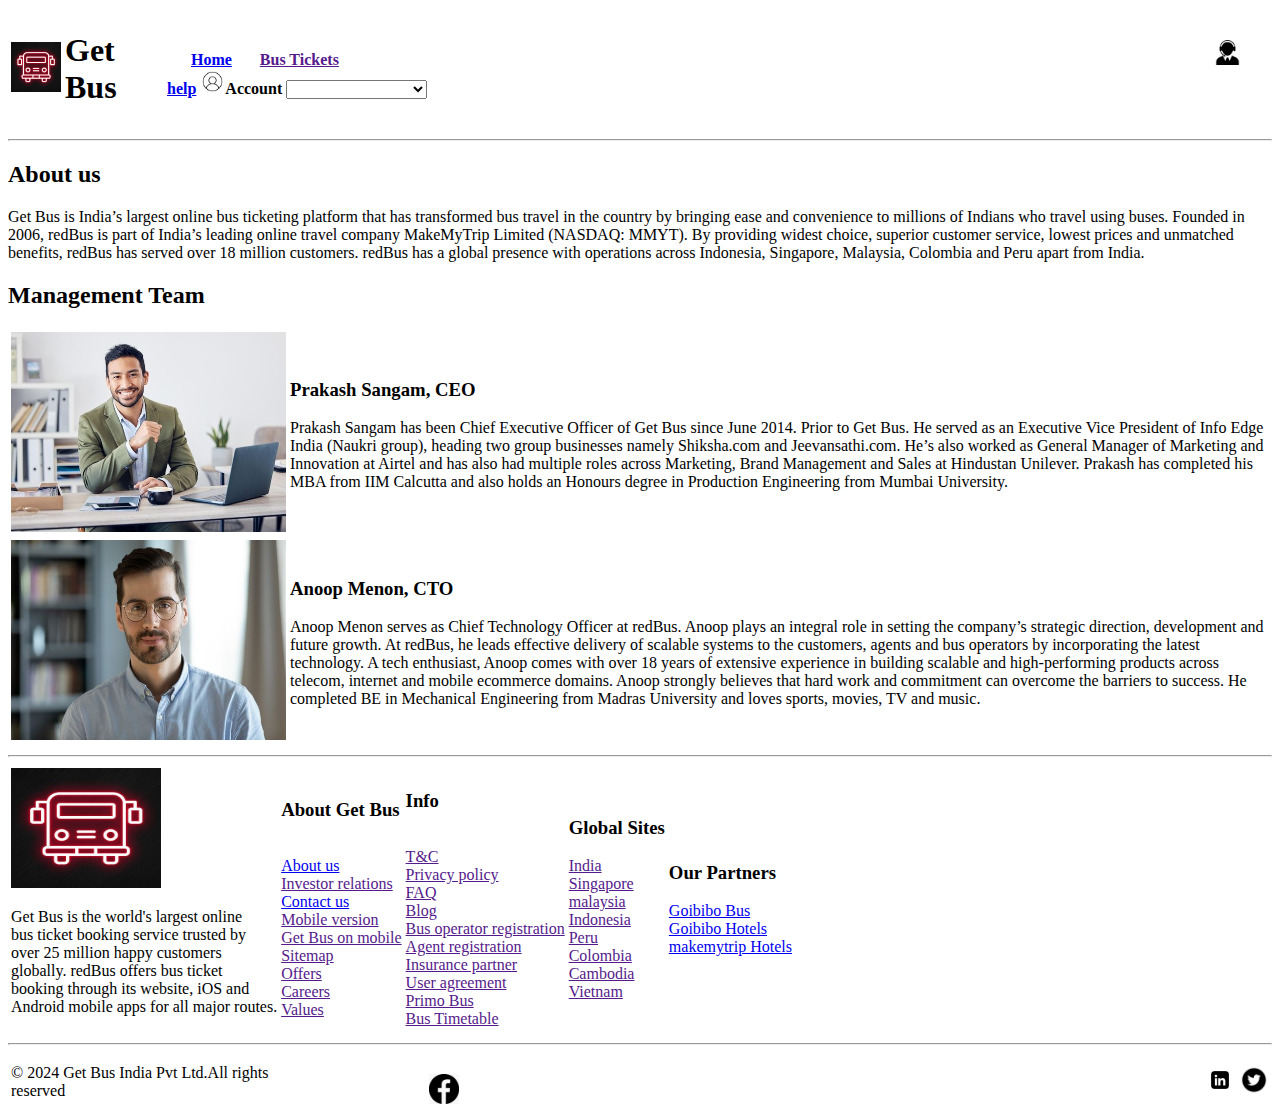
==== About.html @ c43bc42c "commit" ====
<!DOCTYPE html>
<html lang="en">
<head>
    <meta charset="UTF-8">
    <meta name="viewport" content="width=device-width, initial-scale=1.0">
    <title>Get Bus-About us</title>
</head>
<body>
    
    <header>
        <nav>
            <table>
                <tr>
                    <td>
                        <img src="./logo.jpg" alt="logo" height="50" width="50">
                    </td>
                    <td>
                        <h1>Get Bus</h1>
                    </td>
                    <td>
                    &nbsp;&nbsp;&nbsp;&nbsp;&nbsp;&nbsp;<b><a href="http://127.0.0.1:5500/index.html">Home</a>
                    &nbsp;&nbsp;&nbsp;&nbsp;&nbsp;&nbsp;<a href="">Bus Tickets</a>
                    &nbsp;&nbsp;&nbsp;&nbsp;&nbsp;&nbsp;&nbsp;&nbsp;&nbsp;&nbsp;&nbsp;&nbsp;&nbsp;&nbsp;&nbsp;&nbsp;
                    &nbsp;&nbsp;&nbsp;&nbsp;&nbsp;&nbsp;&nbsp;&nbsp;&nbsp;&nbsp;&nbsp;&nbsp;&nbsp;&nbsp;&nbsp;&nbsp;
                    &nbsp;&nbsp;&nbsp;&nbsp;&nbsp;&nbsp;&nbsp;&nbsp;&nbsp;&nbsp;&nbsp;&nbsp;&nbsp;&nbsp;&nbsp;&nbsp;
                    &nbsp;&nbsp;&nbsp;&nbsp;&nbsp;&nbsp;&nbsp;&nbsp;&nbsp;&nbsp;&nbsp;&nbsp;&nbsp;&nbsp;&nbsp;&nbsp;
                    &nbsp;&nbsp;&nbsp;&nbsp;&nbsp;&nbsp;&nbsp;&nbsp;&nbsp;&nbsp;&nbsp;&nbsp;&nbsp;&nbsp;&nbsp;&nbsp;
                    &nbsp;&nbsp;&nbsp;&nbsp;&nbsp;&nbsp;&nbsp;&nbsp;&nbsp;&nbsp;&nbsp;&nbsp;&nbsp;&nbsp;&nbsp;&nbsp;
                    &nbsp;&nbsp;&nbsp;&nbsp;&nbsp;&nbsp;&nbsp;&nbsp;&nbsp;&nbsp;&nbsp;&nbsp;&nbsp;&nbsp;&nbsp;&nbsp;
                    &nbsp;&nbsp;&nbsp;&nbsp;&nbsp;&nbsp;&nbsp;&nbsp;&nbsp;&nbsp;&nbsp;&nbsp;&nbsp;&nbsp;&nbsp;&nbsp;
                    &nbsp;&nbsp;&nbsp;&nbsp;&nbsp;&nbsp;&nbsp;&nbsp;&nbsp;&nbsp;&nbsp;&nbsp;&nbsp;&nbsp;&nbsp;&nbsp;
                    &nbsp;&nbsp;&nbsp;&nbsp;&nbsp;&nbsp;&nbsp;&nbsp;&nbsp;&nbsp;&nbsp;&nbsp;&nbsp;&nbsp;&nbsp;&nbsp;
                    &nbsp;&nbsp;&nbsp;&nbsp;&nbsp;&nbsp;&nbsp;&nbsp;&nbsp;&nbsp;&nbsp;&nbsp;&nbsp;&nbsp;&nbsp;&nbsp;
                    &nbsp;&nbsp;&nbsp;&nbsp;&nbsp;&nbsp;&nbsp;&nbsp;&nbsp;&nbsp;&nbsp;&nbsp;&nbsp;&nbsp;&nbsp;&nbsp;
                    &nbsp;&nbsp;&nbsp;&nbsp;&nbsp;&nbsp;&nbsp;&nbsp;&nbsp;&nbsp;&nbsp;&nbsp;&nbsp;
                            <img src="./help.jpg" alt="help" height="25" width="25">
                            <a href="http://127.0.0.1:5500/Get-Care.html">help</a>
                            <img src="./profile.jpg" alt="profile" height="25" width="25"><label for="profile">Account</label>
                            <select name="option" id="profile">
                                <option value=""></option>
                                <option value="Cancel Ticket">Cancel ticket</option>
                                <option value="Change Travel Date">Change Travel Date</option>
                                <option value="Show My Ticket">Show My Ticket</option>
                                <option value="Email/SMS">E-mail/sms</option>
                                <hr>
                                <option value="Cancel Ticket">Login/Sign up</option>
                            </select>
                    </td>
                </tr>
            </table>
        </nav>
        <hr>
    </header>
    <main>
        <h2>About us</h2>
        <p>
            Get Bus is India’s largest online bus ticketing platform that has transformed bus travel in the country by bringing ease and convenience to millions of Indians who travel using buses. Founded in 2006, redBus is part of India’s leading online travel company MakeMyTrip Limited (NASDAQ: MMYT). By providing widest choice, superior customer service, lowest prices and unmatched benefits, redBus has served over 18 million customers. redBus has a global presence with operations across Indonesia, Singapore, Malaysia, Colombia and Peru apart from India.
        </p>
        <h2>Management Team</h2>
        <table>
            <tr>
                <td>
                    <img src="./prof random prof.jpg" alt="CEO" height="200" width="275">
                </td>
                <td>
                    <p>
                        <h3>Prakash Sangam, CEO</h3>
Prakash Sangam has been Chief Executive Officer of Get Bus since June 2014. Prior to Get Bus. He served as an Executive Vice President of Info Edge India (Naukri group), heading two group businesses namely Shiksha.com and Jeevansathi.com. He’s also worked as General Manager of Marketing and Innovation at Airtel and has also had multiple roles across Marketing, Brand Management and Sales at Hindustan Unilever. Prakash has completed his MBA from IIM Calcutta and also holds an Honours degree in Production Engineering from Mumbai University.
                    </p>
                </td>
            </tr>
            <tr>
                <td>
                   <img src="./prof random prof 2.jpg" alt="CTO" height="200" width="275">
                </td>
                <td>
                   <p>
                    <h3>Anoop Menon, CTO</h3>
Anoop Menon serves as Chief Technology Officer at redBus. Anoop plays an integral role in setting the company’s strategic direction, development and future growth. At redBus, he leads effective delivery of scalable systems to the customers, agents and bus operators by incorporating the latest technology. A tech enthusiast, Anoop comes with over 18 years of extensive experience in building scalable and high-performing products across telecom, internet and mobile ecommerce domains. Anoop strongly believes that hard work and commitment can overcome the barriers to success. He completed BE in Mechanical Engineering from Madras University and loves sports, movies, TV and music.
                   </p>
                </td>
            </tr>
        </table>
    </main>
    <footer>
        <hr>
        <table>
            <tr>
                <td>
                    <img src="./logo.jpg" alt="main logo" height="120" width="150"><br>
                    <p>
                        Get Bus is the world's largest online <br>
                        bus ticket booking service trusted by <br> 
                        over 25 million happy customers <br> 
                        globally. redBus offers bus ticket <br> 
                        booking through its website, iOS and <br> 
                        Android mobile apps for all major routes.
                    </p>
                </td>
                <td>
                        <h3>About Get Bus </h3> <br>
                    <nav>
                       <a href="http://127.0.0.1:5500/About.html">About us</a> <br>
                       <a href=""> Investor relations</a> <br>
                       <a href="http://127.0.0.1:5500/Contact.html">Contact us</a> <br>
                       <a href="">Mobile version</a> <br>
                       <a href="">Get Bus on mobile</a> <br>
                       <a href="">Sitemap</a> <br>
                       <a href="">Offers</a> <br>
                       <a href="">Careers</a> <br>
                       <a href="">Values</a> <br>
                </td>
                <td>
                    <h3>Info</h3> <br>
                    <a href="">T&C</a> <br>
                    <a href="">Privacy policy</a> <br>
                    <a href="">FAQ</a> <br>
                    <a href="">Blog</a> <br>
                    <a href="">Bus operator registration</a> <br>
                    <a href="">Agent registration</a> <br>
                    <a href="">Insurance partner</a> <br>
                    <a href="">User agreement</a> <br>
                    <a href="">Primo Bus</a> <br>
                    <a href="">Bus Timetable</a> 
                </td>
                <td>
                    <h3>Global Sites</h3>
                    <a href="">India</a> <br>
                    <a href="">Singapore</a> <br>
                    <a href="">malaysia</a> <br>
                    <a href="">Indonesia</a> <br>
                    <a href="">Peru</a> <br>
                    <a href="">Colombia</a> <br>
                    <a href="">Cambodia</a> <br>
                    <a href="">Vietnam</a>
                </td>
                <td>
                    <h3>Our Partners</h3>
                    <a href="https://www.goibibo.com/bus/">Goibibo Bus</a> <br>
                    <a href="https://www.goibibo.com/hotels/">Goibibo Hotels</a> <br>
                    <a href="https://www.makemytrip.com/hotels/">makemytrip Hotels</a>
                </td>
            </tr>
        </table>
<hr>
<table>
    <tr>
        <td>
            &copy;&nbsp;2024 Get Bus India Pvt Ltd.All rights reserved
        </td>
        <td>
            &nbsp;&nbsp;&nbsp;&nbsp;&nbsp;&nbsp;&nbsp;&nbsp;&nbsp;&nbsp;&nbsp;&nbsp;&nbsp;&nbsp;&nbsp;&nbsp;
            &nbsp;&nbsp;&nbsp;&nbsp;&nbsp;&nbsp;&nbsp;&nbsp;&nbsp;&nbsp;&nbsp;&nbsp;&nbsp;&nbsp;&nbsp;&nbsp;
            &nbsp;&nbsp;&nbsp;&nbsp;&nbsp;&nbsp;&nbsp;&nbsp;&nbsp;&nbsp;&nbsp;&nbsp;&nbsp;&nbsp;&nbsp;&nbsp;
            &nbsp;&nbsp;&nbsp;&nbsp;&nbsp;&nbsp;&nbsp;&nbsp;&nbsp;&nbsp;&nbsp;&nbsp;&nbsp;&nbsp;&nbsp;&nbsp;
            &nbsp;&nbsp;&nbsp;&nbsp;&nbsp;&nbsp;&nbsp;&nbsp;&nbsp;&nbsp;&nbsp;&nbsp;&nbsp;&nbsp;&nbsp;&nbsp;
            &nbsp;&nbsp;&nbsp;&nbsp;&nbsp;&nbsp;&nbsp;&nbsp;&nbsp;&nbsp;&nbsp;&nbsp;&nbsp;&nbsp;&nbsp;&nbsp;
            &nbsp;&nbsp;&nbsp;&nbsp;&nbsp;&nbsp;&nbsp;&nbsp;&nbsp;&nbsp;&nbsp;&nbsp;&nbsp;&nbsp;&nbsp;&nbsp;
            &nbsp;&nbsp;&nbsp;&nbsp;&nbsp;&nbsp;&nbsp;&nbsp;&nbsp;&nbsp;&nbsp;&nbsp;&nbsp;&nbsp;&nbsp;&nbsp;
            &nbsp;&nbsp;&nbsp;&nbsp;&nbsp;&nbsp;&nbsp;&nbsp;&nbsp;&nbsp;&nbsp;&nbsp;&nbsp;&nbsp;&nbsp;&nbsp;
            &nbsp;&nbsp;&nbsp;&nbsp;&nbsp;&nbsp;&nbsp;&nbsp;&nbsp;&nbsp;&nbsp;&nbsp;&nbsp;&nbsp;&nbsp;&nbsp;
            &nbsp;&nbsp;&nbsp;&nbsp;&nbsp;&nbsp;&nbsp;&nbsp;&nbsp;&nbsp;&nbsp;&nbsp;&nbsp;&nbsp;&nbsp;&nbsp;
            &nbsp;&nbsp;&nbsp;&nbsp;&nbsp;&nbsp;&nbsp;&nbsp;&nbsp;&nbsp;&nbsp;&nbsp;&nbsp;&nbsp;&nbsp;&nbsp;
            &nbsp;&nbsp;&nbsp;&nbsp;&nbsp;&nbsp;&nbsp;&nbsp;&nbsp;&nbsp;&nbsp;&nbsp;&nbsp;&nbsp;&nbsp;&nbsp;
            &nbsp;&nbsp;&nbsp;&nbsp;&nbsp;&nbsp;&nbsp;&nbsp;&nbsp;&nbsp;&nbsp;&nbsp;&nbsp;&nbsp;&nbsp;&nbsp;
            &nbsp;&nbsp;&nbsp;&nbsp;&nbsp;&nbsp;&nbsp;&nbsp;&nbsp;&nbsp;&nbsp;&nbsp;&nbsp;&nbsp;&nbsp;&nbsp;
            <a href="https://in.search.yahoo.com/search?fr=mcafee&type=E210IN826G0&p=facebook"><img src="./fb logo.jpg" alt="facebook" height="30" width="30"></a>
        <td>
            <a href="https://in.search.yahoo.com/search?fr=mcafee&type=E210IN826G0&p=linkedin"><img src="./linked in logo.jpg" alt="linkedin" height="30" width="30"></a>
        </td>
        <td>
            <a href="https://in.search.yahoo.com/search?fr=mcafee&type=E210IN826G0&p=twitter"><img src="./twitter.jpg" alt="twit" height="30" width="30"></a>
        </td>
    </tr>
</table>
</footer>
</body>
</html>
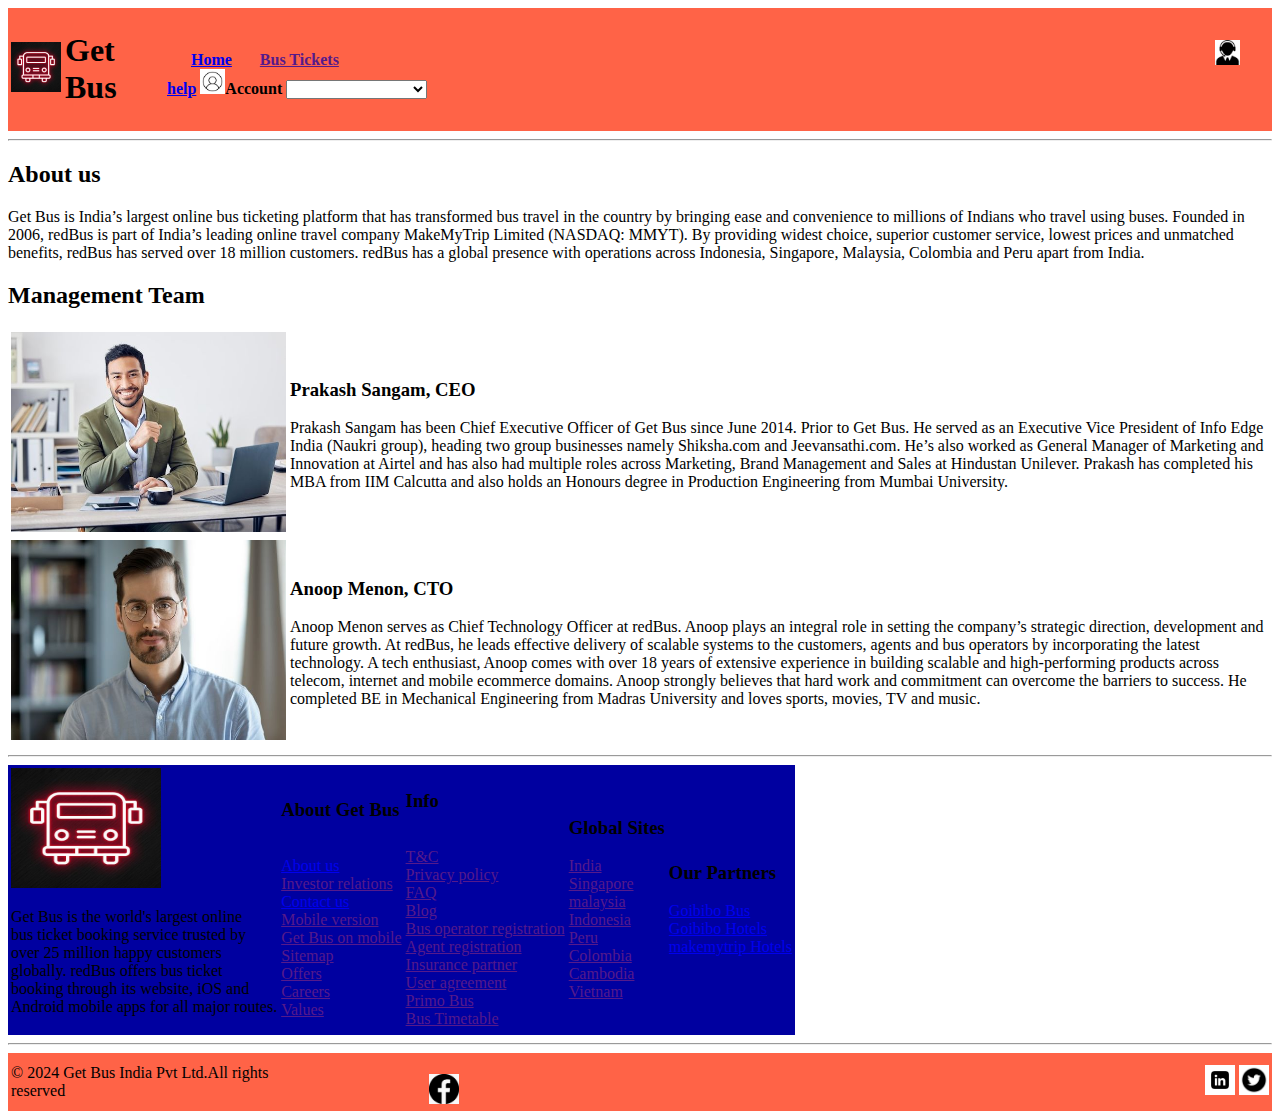
==== commit 7fbfdc16: "commit" ====
--- a/About.html
+++ b/About.html
@@ -9,7 +9,7 @@
     
     <header>
         <nav>
-            <table>
+            <table bgcolor="tomato">
                 <tr>
                     <td>
                         <img src="./logo.jpg" alt="logo" height="50" width="50">
@@ -84,7 +84,7 @@
     </main>
     <footer>
         <hr>
-        <table>
+        <table bgcolor="ligthgray">
             <tr>
                 <td>
                     <img src="./logo.jpg" alt="main logo" height="120" width="150"><br>
@@ -143,7 +143,7 @@
             </tr>
         </table>
 <hr>
-<table>
+<table bgcolor="tomato">
     <tr>
         <td>
             &copy;&nbsp;2024 Get Bus India Pvt Ltd.All rights reserved
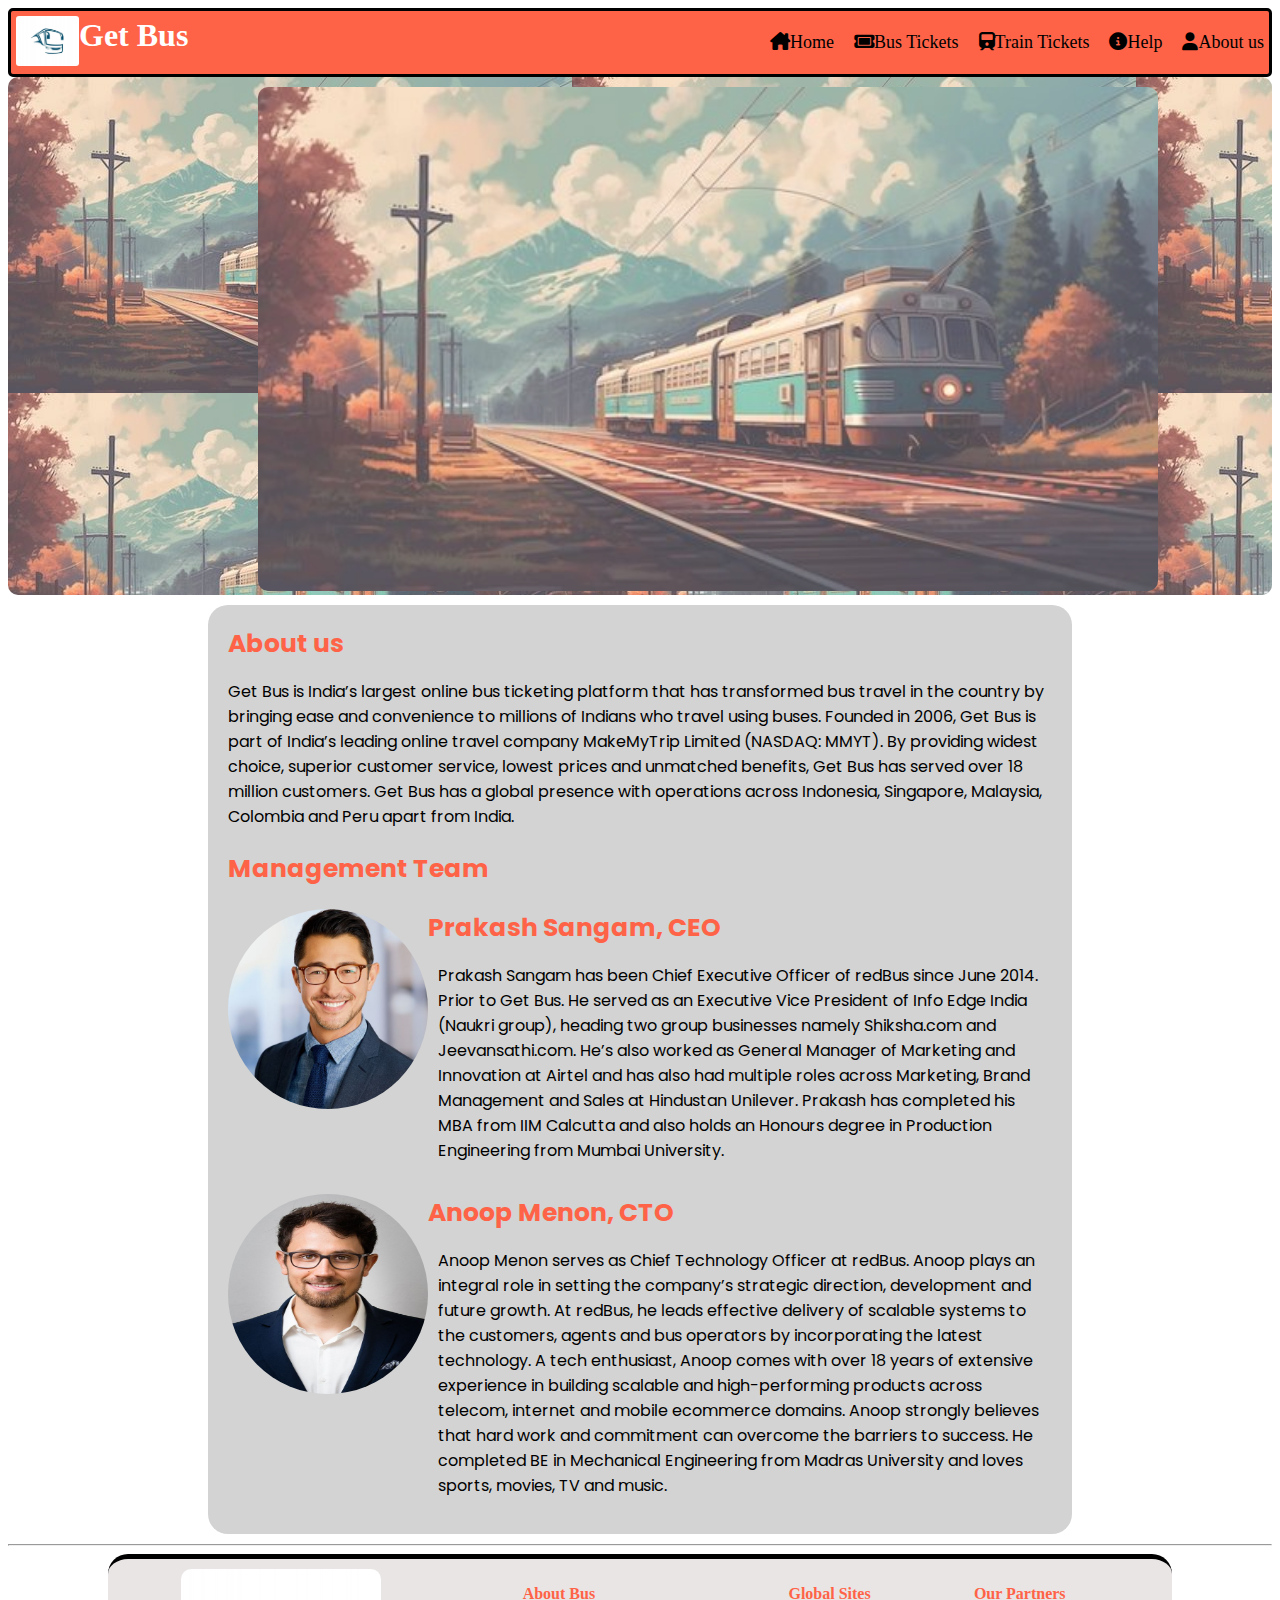
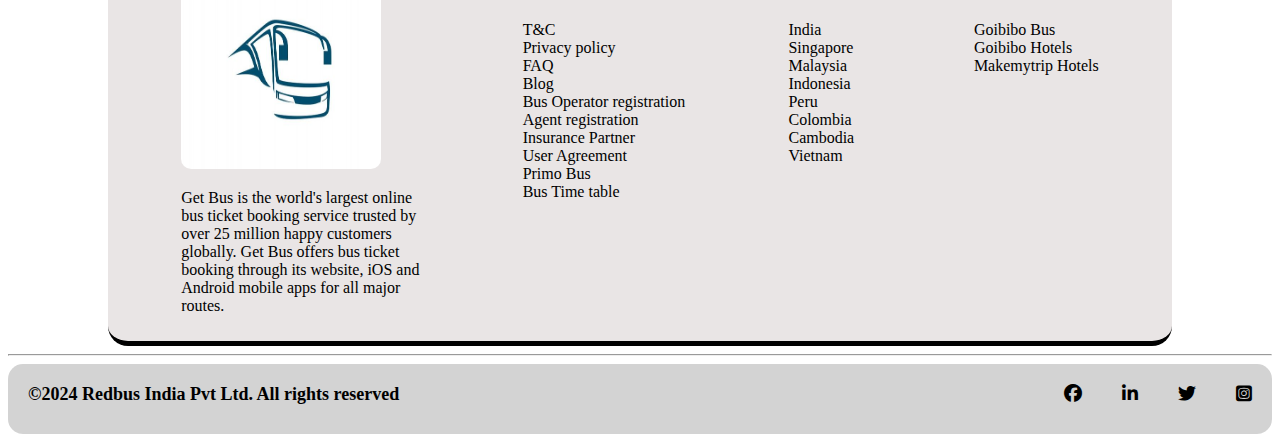
==== commit e792fa98: "assessment" ====
--- a/About.html
+++ b/About.html
@@ -4,175 +4,125 @@
     <meta charset="UTF-8">
     <meta name="viewport" content="width=device-width, initial-scale=1.0">
     <title>Get Bus-About us</title>
+    <link rel="stylesheet" href="./About.css">
+    <link rel="stylesheet" href="https://cdnjs.cloudflare.com/ajax/libs/font-awesome/6.5.2/css/all.min.css">
+    <link rel="preconnect" href="https://fonts.googleapis.com">
+<link rel="preconnect" href="https://fonts.gstatic.com" crossorigin>
+<link href="https://fonts.googleapis.com/css2?family=Poppins:ital,wght@0,100;0,200;0,300;0,400;0,500;0,600;0,700;0,800;0,900;1,100;1,200;1,300;1,400;1,500;1,600;1,700;1,800;1,900&display=swap" rel="stylesheet">
+<link rel="preconnect" href="https://fonts.googleapis.com">
+<link rel="preconnect" href="https://fonts.gstatic.com" crossorigin>
+<link href="https://fonts.googleapis.com/css2?family=Timmana&display=swap" rel="stylesheet">
 </head>
 <body>
-    
     <header>
-        <nav>
-            <table bgcolor="tomato">
-                <tr>
-                    <td>
-                        <img src="./logo.jpg" alt="logo" height="50" width="50">
-                    </td>
-                    <td>
-                        <h1>Get Bus</h1>
-                    </td>
-                    <td>
-                    &nbsp;&nbsp;&nbsp;&nbsp;&nbsp;&nbsp;<b><a href="http://127.0.0.1:5500/index.html">Home</a>
-                    &nbsp;&nbsp;&nbsp;&nbsp;&nbsp;&nbsp;<a href="">Bus Tickets</a>
-                    &nbsp;&nbsp;&nbsp;&nbsp;&nbsp;&nbsp;&nbsp;&nbsp;&nbsp;&nbsp;&nbsp;&nbsp;&nbsp;&nbsp;&nbsp;&nbsp;
-                    &nbsp;&nbsp;&nbsp;&nbsp;&nbsp;&nbsp;&nbsp;&nbsp;&nbsp;&nbsp;&nbsp;&nbsp;&nbsp;&nbsp;&nbsp;&nbsp;
-                    &nbsp;&nbsp;&nbsp;&nbsp;&nbsp;&nbsp;&nbsp;&nbsp;&nbsp;&nbsp;&nbsp;&nbsp;&nbsp;&nbsp;&nbsp;&nbsp;
-                    &nbsp;&nbsp;&nbsp;&nbsp;&nbsp;&nbsp;&nbsp;&nbsp;&nbsp;&nbsp;&nbsp;&nbsp;&nbsp;&nbsp;&nbsp;&nbsp;
-                    &nbsp;&nbsp;&nbsp;&nbsp;&nbsp;&nbsp;&nbsp;&nbsp;&nbsp;&nbsp;&nbsp;&nbsp;&nbsp;&nbsp;&nbsp;&nbsp;
-                    &nbsp;&nbsp;&nbsp;&nbsp;&nbsp;&nbsp;&nbsp;&nbsp;&nbsp;&nbsp;&nbsp;&nbsp;&nbsp;&nbsp;&nbsp;&nbsp;
-                    &nbsp;&nbsp;&nbsp;&nbsp;&nbsp;&nbsp;&nbsp;&nbsp;&nbsp;&nbsp;&nbsp;&nbsp;&nbsp;&nbsp;&nbsp;&nbsp;
-                    &nbsp;&nbsp;&nbsp;&nbsp;&nbsp;&nbsp;&nbsp;&nbsp;&nbsp;&nbsp;&nbsp;&nbsp;&nbsp;&nbsp;&nbsp;&nbsp;
-                    &nbsp;&nbsp;&nbsp;&nbsp;&nbsp;&nbsp;&nbsp;&nbsp;&nbsp;&nbsp;&nbsp;&nbsp;&nbsp;&nbsp;&nbsp;&nbsp;
-                    &nbsp;&nbsp;&nbsp;&nbsp;&nbsp;&nbsp;&nbsp;&nbsp;&nbsp;&nbsp;&nbsp;&nbsp;&nbsp;&nbsp;&nbsp;&nbsp;
-                    &nbsp;&nbsp;&nbsp;&nbsp;&nbsp;&nbsp;&nbsp;&nbsp;&nbsp;&nbsp;&nbsp;&nbsp;&nbsp;&nbsp;&nbsp;&nbsp;
-                    &nbsp;&nbsp;&nbsp;&nbsp;&nbsp;&nbsp;&nbsp;&nbsp;&nbsp;&nbsp;&nbsp;&nbsp;&nbsp;&nbsp;&nbsp;&nbsp;
-                    &nbsp;&nbsp;&nbsp;&nbsp;&nbsp;&nbsp;&nbsp;&nbsp;&nbsp;&nbsp;&nbsp;&nbsp;&nbsp;
-                            <img src="./help.jpg" alt="help" height="25" width="25">
-                            <a href="http://127.0.0.1:5500/Get-Care.html">help</a>
-                            <img src="./profile.jpg" alt="profile" height="25" width="25"><label for="profile">Account</label>
-                            <select name="option" id="profile">
-                                <option value=""></option>
-                                <option value="Cancel Ticket">Cancel ticket</option>
-                                <option value="Change Travel Date">Change Travel Date</option>
-                                <option value="Show My Ticket">Show My Ticket</option>
-                                <option value="Email/SMS">E-mail/sms</option>
-                                <hr>
-                                <option value="Cancel Ticket">Login/Sign up</option>
-                            </select>
-                    </td>
-                </tr>
-            </table>
+        <div class="parent">
+            <div class="head1">
+                <img src="./Get Bus Logo.jpg" alt="logo">
+                <h1>Get Bus</h1>
+            </div>
+            <div class="head2">
+            <nav>
+            <ul>
+                <li type="none"><a id="On-Top" href="./index.html"><i class="fa-solid fa-house-chimney"></i>Home</a></li>
+                <li type="none"><a href="./index.html"><i class="fa-solid fa-ticket"></i>Bus Tickets</a></li>
+                <li type="none"><a href="./Get-Care.html"><i class="fa-solid fa-train"></i>Train Tickets</a></label></li>
+                <li type="none"><a href="./Get-Care.html"><i class="fa-solid fa-circle-info"></i>Help</a></li>
+                <li type="none"><a href="./Get-Care.html"><i class="fa-solid fa-user"></i>About us</a></label></li>
+            </ul>
         </nav>
-        <hr>
+    </div>
+    </div>
     </header>
     <main>
-        <h2>About us</h2>
-        <p>
-            Get Bus is India’s largest online bus ticketing platform that has transformed bus travel in the country by bringing ease and convenience to millions of Indians who travel using buses. Founded in 2006, redBus is part of India’s leading online travel company MakeMyTrip Limited (NASDAQ: MMYT). By providing widest choice, superior customer service, lowest prices and unmatched benefits, redBus has served over 18 million customers. redBus has a global presence with operations across Indonesia, Singapore, Malaysia, Colombia and Peru apart from India.
-        </p>
-        <h2>Management Team</h2>
-        <table>
-            <tr>
-                <td>
-                    <img src="./prof random prof.jpg" alt="CEO" height="200" width="275">
-                </td>
-                <td>
-                    <p>
-                        <h3>Prakash Sangam, CEO</h3>
-Prakash Sangam has been Chief Executive Officer of Get Bus since June 2014. Prior to Get Bus. He served as an Executive Vice President of Info Edge India (Naukri group), heading two group businesses namely Shiksha.com and Jeevansathi.com. He’s also worked as General Manager of Marketing and Innovation at Airtel and has also had multiple roles across Marketing, Brand Management and Sales at Hindustan Unilever. Prakash has completed his MBA from IIM Calcutta and also holds an Honours degree in Production Engineering from Mumbai University.
-                    </p>
-                </td>
-            </tr>
-            <tr>
-                <td>
-                   <img src="./prof random prof 2.jpg" alt="CTO" height="200" width="275">
-                </td>
-                <td>
-                   <p>
-                    <h3>Anoop Menon, CTO</h3>
-Anoop Menon serves as Chief Technology Officer at redBus. Anoop plays an integral role in setting the company’s strategic direction, development and future growth. At redBus, he leads effective delivery of scalable systems to the customers, agents and bus operators by incorporating the latest technology. A tech enthusiast, Anoop comes with over 18 years of extensive experience in building scalable and high-performing products across telecom, internet and mobile ecommerce domains. Anoop strongly believes that hard work and commitment can overcome the barriers to success. He completed BE in Mechanical Engineering from Madras University and loves sports, movies, TV and music.
-                   </p>
-                </td>
-            </tr>
-        </table>
+        <div class="divimg"><img src="./About img.jpg" alt="About us"></div>
+        <section>
+            <div class="mai">
+            <div class="ma">
+            <div class="ma0"><span>About us</span></div>
+            <div>
+                <p>Get Bus is India’s largest online bus ticketing platform that has transformed bus travel in the country by bringing ease and convenience to millions of Indians who travel using buses. Founded in 2006, Get Bus is part of India’s leading online travel company MakeMyTrip Limited (NASDAQ: MMYT). By providing widest choice, superior customer service, lowest prices and unmatched benefits, Get Bus has served over 18 million customers. Get Bus has a global presence with operations across Indonesia, Singapore, Malaysia, Colombia and Peru apart from India.</p>
+            </div>
+        </div>
+                <div class="mah2"><h2>Management Team</h2></div>
+                <div class="ma1">
+                    <div><img src="./about ceo img.jpg" alt="CEO"></div>
+                    <div>
+                        <span>Prakash Sangam, CEO</span> <br>
+                        <p>Prakash Sangam has been Chief Executive Officer of redBus since June 2014. Prior to Get Bus. He served as an Executive Vice President of Info Edge India (Naukri group), heading two group businesses namely Shiksha.com and Jeevansathi.com. He’s also worked as General Manager of Marketing and Innovation at Airtel and has also had multiple roles across Marketing, Brand Management and Sales at Hindustan Unilever. Prakash has completed his MBA from IIM Calcutta and also holds an Honours degree in Production Engineering from Mumbai University.</p>
+                    </div>
+                </div>
+                <div class="ma2">
+                    <div><img src="./about cto img.jpg" alt="CTO"></div>
+                    <div>
+                        <span>Anoop Menon, CTO</span> <br>
+                        <p>Anoop Menon serves as Chief Technology Officer at redBus. Anoop plays an integral role in setting the company’s strategic direction, development and future growth. At redBus, he leads effective delivery of scalable systems to the customers, agents and bus operators by incorporating the latest technology. A tech enthusiast, Anoop comes with over 18 years of extensive experience in building scalable and high-performing products across telecom, internet and mobile ecommerce domains. Anoop strongly believes that hard work and commitment can overcome the barriers to success. He completed BE in Mechanical Engineering from Madras University and loves sports, movies, TV and music.</p>
+                    </div>
+                </div>
+        </div>
+        </section>
     </main>
     <footer>
         <hr>
-        <table bgcolor="ligthgray">
-            <tr>
-                <td>
-                    <img src="./logo.jpg" alt="main logo" height="120" width="150"><br>
+        <section>
+            <div class="foot">
+                <div class="foot1">
+                    <img src="./Get Bus Logo.jpg" alt="Get-BUs"> <br>
                     <p>
-                        Get Bus is the world's largest online <br>
-                        bus ticket booking service trusted by <br> 
-                        over 25 million happy customers <br> 
-                        globally. redBus offers bus ticket <br> 
-                        booking through its website, iOS and <br> 
-                        Android mobile apps for all major routes.
+                        Get Bus is the world's largest online <br> bus ticket booking service trusted by <br> over 25 million happy customers <br> globally. Get Bus offers bus ticket <br> booking through its website, iOS and <br> Android mobile apps for all major <br> routes.
                     </p>
-                </td>
-                <td>
-                        <h3>About Get Bus </h3> <br>
-                    <nav>
-                       <a href="http://127.0.0.1:5500/About.html">About us</a> <br>
-                       <a href=""> Investor relations</a> <br>
-                       <a href="http://127.0.0.1:5500/Contact.html">Contact us</a> <br>
-                       <a href="">Mobile version</a> <br>
-                       <a href="">Get Bus on mobile</a> <br>
-                       <a href="">Sitemap</a> <br>
-                       <a href="">Offers</a> <br>
-                       <a href="">Careers</a> <br>
-                       <a href="">Values</a> <br>
-                </td>
-                <td>
-                    <h3>Info</h3> <br>
-                    <a href="">T&C</a> <br>
-                    <a href="">Privacy policy</a> <br>
-                    <a href="">FAQ</a> <br>
-                    <a href="">Blog</a> <br>
-                    <a href="">Bus operator registration</a> <br>
-                    <a href="">Agent registration</a> <br>
-                    <a href="">Insurance partner</a> <br>
-                    <a href="">User agreement</a> <br>
-                    <a href="">Primo Bus</a> <br>
-                    <a href="">Bus Timetable</a> 
-                </td>
-                <td>
-                    <h3>Global Sites</h3>
-                    <a href="">India</a> <br>
-                    <a href="">Singapore</a> <br>
-                    <a href="">malaysia</a> <br>
-                    <a href="">Indonesia</a> <br>
-                    <a href="">Peru</a> <br>
-                    <a href="">Colombia</a> <br>
-                    <a href="">Cambodia</a> <br>
-                    <a href="">Vietnam</a>
-                </td>
-                <td>
-                    <h3>Our Partners</h3>
-                    <a href="https://www.goibibo.com/bus/">Goibibo Bus</a> <br>
-                    <a href="https://www.goibibo.com/hotels/">Goibibo Hotels</a> <br>
-                    <a href="https://www.makemytrip.com/hotels/">makemytrip Hotels</a>
-                </td>
-            </tr>
-        </table>
-<hr>
-<table bgcolor="tomato">
-    <tr>
-        <td>
-            &copy;&nbsp;2024 Get Bus India Pvt Ltd.All rights reserved
-        </td>
-        <td>
-            &nbsp;&nbsp;&nbsp;&nbsp;&nbsp;&nbsp;&nbsp;&nbsp;&nbsp;&nbsp;&nbsp;&nbsp;&nbsp;&nbsp;&nbsp;&nbsp;
-            &nbsp;&nbsp;&nbsp;&nbsp;&nbsp;&nbsp;&nbsp;&nbsp;&nbsp;&nbsp;&nbsp;&nbsp;&nbsp;&nbsp;&nbsp;&nbsp;
-            &nbsp;&nbsp;&nbsp;&nbsp;&nbsp;&nbsp;&nbsp;&nbsp;&nbsp;&nbsp;&nbsp;&nbsp;&nbsp;&nbsp;&nbsp;&nbsp;
-            &nbsp;&nbsp;&nbsp;&nbsp;&nbsp;&nbsp;&nbsp;&nbsp;&nbsp;&nbsp;&nbsp;&nbsp;&nbsp;&nbsp;&nbsp;&nbsp;
-            &nbsp;&nbsp;&nbsp;&nbsp;&nbsp;&nbsp;&nbsp;&nbsp;&nbsp;&nbsp;&nbsp;&nbsp;&nbsp;&nbsp;&nbsp;&nbsp;
-            &nbsp;&nbsp;&nbsp;&nbsp;&nbsp;&nbsp;&nbsp;&nbsp;&nbsp;&nbsp;&nbsp;&nbsp;&nbsp;&nbsp;&nbsp;&nbsp;
-            &nbsp;&nbsp;&nbsp;&nbsp;&nbsp;&nbsp;&nbsp;&nbsp;&nbsp;&nbsp;&nbsp;&nbsp;&nbsp;&nbsp;&nbsp;&nbsp;
-            &nbsp;&nbsp;&nbsp;&nbsp;&nbsp;&nbsp;&nbsp;&nbsp;&nbsp;&nbsp;&nbsp;&nbsp;&nbsp;&nbsp;&nbsp;&nbsp;
-            &nbsp;&nbsp;&nbsp;&nbsp;&nbsp;&nbsp;&nbsp;&nbsp;&nbsp;&nbsp;&nbsp;&nbsp;&nbsp;&nbsp;&nbsp;&nbsp;
-            &nbsp;&nbsp;&nbsp;&nbsp;&nbsp;&nbsp;&nbsp;&nbsp;&nbsp;&nbsp;&nbsp;&nbsp;&nbsp;&nbsp;&nbsp;&nbsp;
-            &nbsp;&nbsp;&nbsp;&nbsp;&nbsp;&nbsp;&nbsp;&nbsp;&nbsp;&nbsp;&nbsp;&nbsp;&nbsp;&nbsp;&nbsp;&nbsp;
-            &nbsp;&nbsp;&nbsp;&nbsp;&nbsp;&nbsp;&nbsp;&nbsp;&nbsp;&nbsp;&nbsp;&nbsp;&nbsp;&nbsp;&nbsp;&nbsp;
-            &nbsp;&nbsp;&nbsp;&nbsp;&nbsp;&nbsp;&nbsp;&nbsp;&nbsp;&nbsp;&nbsp;&nbsp;&nbsp;&nbsp;&nbsp;&nbsp;
-            &nbsp;&nbsp;&nbsp;&nbsp;&nbsp;&nbsp;&nbsp;&nbsp;&nbsp;&nbsp;&nbsp;&nbsp;&nbsp;&nbsp;&nbsp;&nbsp;
-            &nbsp;&nbsp;&nbsp;&nbsp;&nbsp;&nbsp;&nbsp;&nbsp;&nbsp;&nbsp;&nbsp;&nbsp;&nbsp;&nbsp;&nbsp;&nbsp;
-            <a href="https://in.search.yahoo.com/search?fr=mcafee&type=E210IN826G0&p=facebook"><img src="./fb logo.jpg" alt="facebook" height="30" width="30"></a>
-        <td>
-            <a href="https://in.search.yahoo.com/search?fr=mcafee&type=E210IN826G0&p=linkedin"><img src="./linked in logo.jpg" alt="linkedin" height="30" width="30"></a>
-        </td>
-        <td>
-            <a href="https://in.search.yahoo.com/search?fr=mcafee&type=E210IN826G0&p=twitter"><img src="./twitter.jpg" alt="twit" height="30" width="30"></a>
-        </td>
-    </tr>
-</table>
-</footer>
+                </div>
+                <div class="foot2">
+                <ul type="none">
+                    <li><span class="abspan">About Bus</span></li> <br>
+                    <li><a href="">T&C</a></li>
+                    <li><a href="">Privacy policy</a></li>
+                    <li><a href="">FAQ</a></li>
+                    <li><a href="">Blog</a></li>
+                    <li><a href="">Bus Operator registration</a></li>
+                    <li><a href="">Agent registration</a></li>
+                    <li><a href="">Insurance Partner</a></li>
+                    <li><a href="">User Agreement</a></li>
+                    <li><a href="">Primo Bus</a></li>
+                    <li><a href="">Bus Time table</a></li>
+                </div>
+                </ul>
+                <div class="foot3">
+                <ul type="none">
+                    <li><span class="gsspan">Global Sites</span></li> <br>
+                    <li><a href="">India</a></li>
+                    <li><a href="">Singapore</a></li>
+                    <li><a href="">Malaysia</a></li>
+                    <li><a href="">Indonesia</a></li>
+                    <li><a href="">Peru</a></li>
+                    <li><a href="">Colombia</a></li>
+                    <li><a href="">Cambodia</a></li>
+                    <li><a href="">Vietnam</a></li> 
+                </ul>
+                </div>
+                <div class="foot4">
+                <ul type="none">
+                    <li><span class="opspan">Our Partners</span></li> <br>
+                    <li><a href="">Goibibo Bus</a></li>
+                    <li><a href="">Goibibo Hotels</a></li>
+                    <li><a href="">Makemytrip Hotels</a></li>
+                </ul>
+                </div>
+            </div>
+        </section>
+        <hr>
+        <section>
+            <div class="final">
+            <div class="final1">
+                &copy;2024 Redbus India Pvt Ltd. All rights reserved
+            </div>
+            <div class="final2">
+            <div><a href="https://in.search.yahoo.com/search?fr=mcafee&type=E210IN826G0&p=facebook"><i class="fa-brands fa-facebook"></i></a></div>
+            <div><a href="https://in.search.yahoo.com/search?fr=mcafee&type=E210IN826G0&p=linkedin"><i class="fa-brands fa-linkedin-in"></i></a></div>
+            <div><a href="https://in.search.yahoo.com/search?fr=mcafee&type=E210IN826G0&p=twitter"><i class="fa-brands fa-twitter"></i></a></div>
+            <div><a href="https://in.search.yahoo.com/search?fr=mcafee&type=E210IN826G0&p=instagram"><i class="fa-brands fa-square-instagram"></i></a></div>
+            </div>
+            </div>
+        </section>
+    </footer>
 </body>
 </html>--- a/About.css
+++ b/About.css
@@ -0,0 +1,192 @@
+/* header */
+.parent{
+    display: flex;
+    justify-content: space-between;
+    gap: 5px;
+    position: relative;
+    background-color: tomato;
+    border: 3px solid black;
+    border-radius: 5px;
+    padding: 5px;
+    .head1{
+        display: flex;
+        gap: 5px;
+        img{
+            height: 50px;
+            border-radius: 3px;
+        }
+        h1{
+            position: absolute;
+            top: -15px;
+            left: 68px;
+            color: white;
+            font-weight: bolder;
+        }
+    }
+}
+.head2 ul{
+    display: flex;
+    gap: 20px;
+    a{
+        text-decoration: none;
+        color: black;
+        font-size: 18px;
+    }
+}
+.head2 ul a:hover{
+    background-color: white;
+    color: tomato;
+    border-radius: 10px;
+}
+
+/* main */
+.divimg{
+    background-image: url(./About\ img.jpg);
+    opacity: 0.7;
+    border-radius: 10px;
+}
+.divimg img{
+    position: relative;
+    left: 250px;
+    border-radius: 10px;
+    width: 900px;
+    margin-top: 10px;
+    opacity: 1;
+}
+.mai{
+    margin: 10px 200px 10px 200px;
+    font-family: "Poppins", sans-serif;
+    background-color: rgb(211, 211, 211);
+    border-radius: 20px;
+    padding: 20px;
+    animation: About-us 2s ease-in-out;
+}
+@keyframes About-us{
+    0%{
+        transform: translateX(+100%);
+    }
+    100%{
+        transform: translateX(0);
+    }
+}
+.ma0 span{
+    color: tomato;
+    font-size: 25px;
+    font-weight: bolder;
+}
+.mah2 h2{
+    color: tomato;
+    font-size: 25px;
+}
+.ma1{
+    display: flex;
+    justify-content: space-around;
+}
+.ma1 img{
+    height: 200px;
+    width: 200px;
+    border-radius: 100px;
+}
+.ma1 img:hover{
+    rotate:Y 360deg;
+    transition: 2s;
+    scale: 1.2;
+}
+.ma1 span{
+    color: tomato;
+    font-size: 25px;
+    font-weight: bolder;
+}
+.ma1 p{
+    margin-left: 10px;
+}
+.ma2 p{
+    margin-left: 10px;
+}
+.ma2{
+    display: flex;
+    justify-content: space-between;
+    margin-top: 15px;
+}
+.ma2 span{
+    color: tomato;
+    font-size: 25px;
+    font-weight: bolder;
+}
+.ma2 img{
+    height: 200px;
+    width: 200px;
+    border-radius: 100px;
+}
+.ma2 img:hover{
+    rotate:Y 360deg;
+    transition: 2s;
+    scale: 1.2;
+}
+
+/* footer */
+.foot{
+    display: flex;
+    justify-content: space-evenly;
+    background-color: rgb(233, 229, 229);
+    border-radius: 20px;
+    border-bottom: 5px solid black;
+    border-top: 5px solid black;
+    margin: 5px 100px 5px 100px ;
+    padding: 10px;
+}
+.foot1 img{
+    height: 200px;
+    width: 200px;
+    border-radius: 10px;
+}
+.foot1 img:hover{
+    rotate:Y 360deg;
+    transition: 2s;
+}
+.foot2 ul a{
+    text-decoration: none;
+    color: black;
+}
+.abspan{
+    color: tomato;
+    font-weight: bolder;
+}
+.foot3 ul a{
+    text-decoration: none;
+    color: black;
+}
+.gsspan{
+    color: tomato;
+    font-weight: bolder;
+}
+.foot4 ul a{
+    text-decoration: none;
+    color: black;
+}
+.opspan{
+    color: tomato;
+    font-weight: bolder;
+}
+.final{
+    display: flex;
+    justify-content: space-between;
+    height: 30px;
+    background-color: lightgray;
+    padding: 20px;
+    border-radius: 15px;
+}
+.final1{
+    font-size: 18px;
+    font-weight: bolder;
+}
+.final2{
+    display: flex;
+    justify-content: space-evenly;
+    gap: 40px;
+}
+.final a{
+    color: black;
+    font-weight: bolder;
+    font-size: 18px;
+}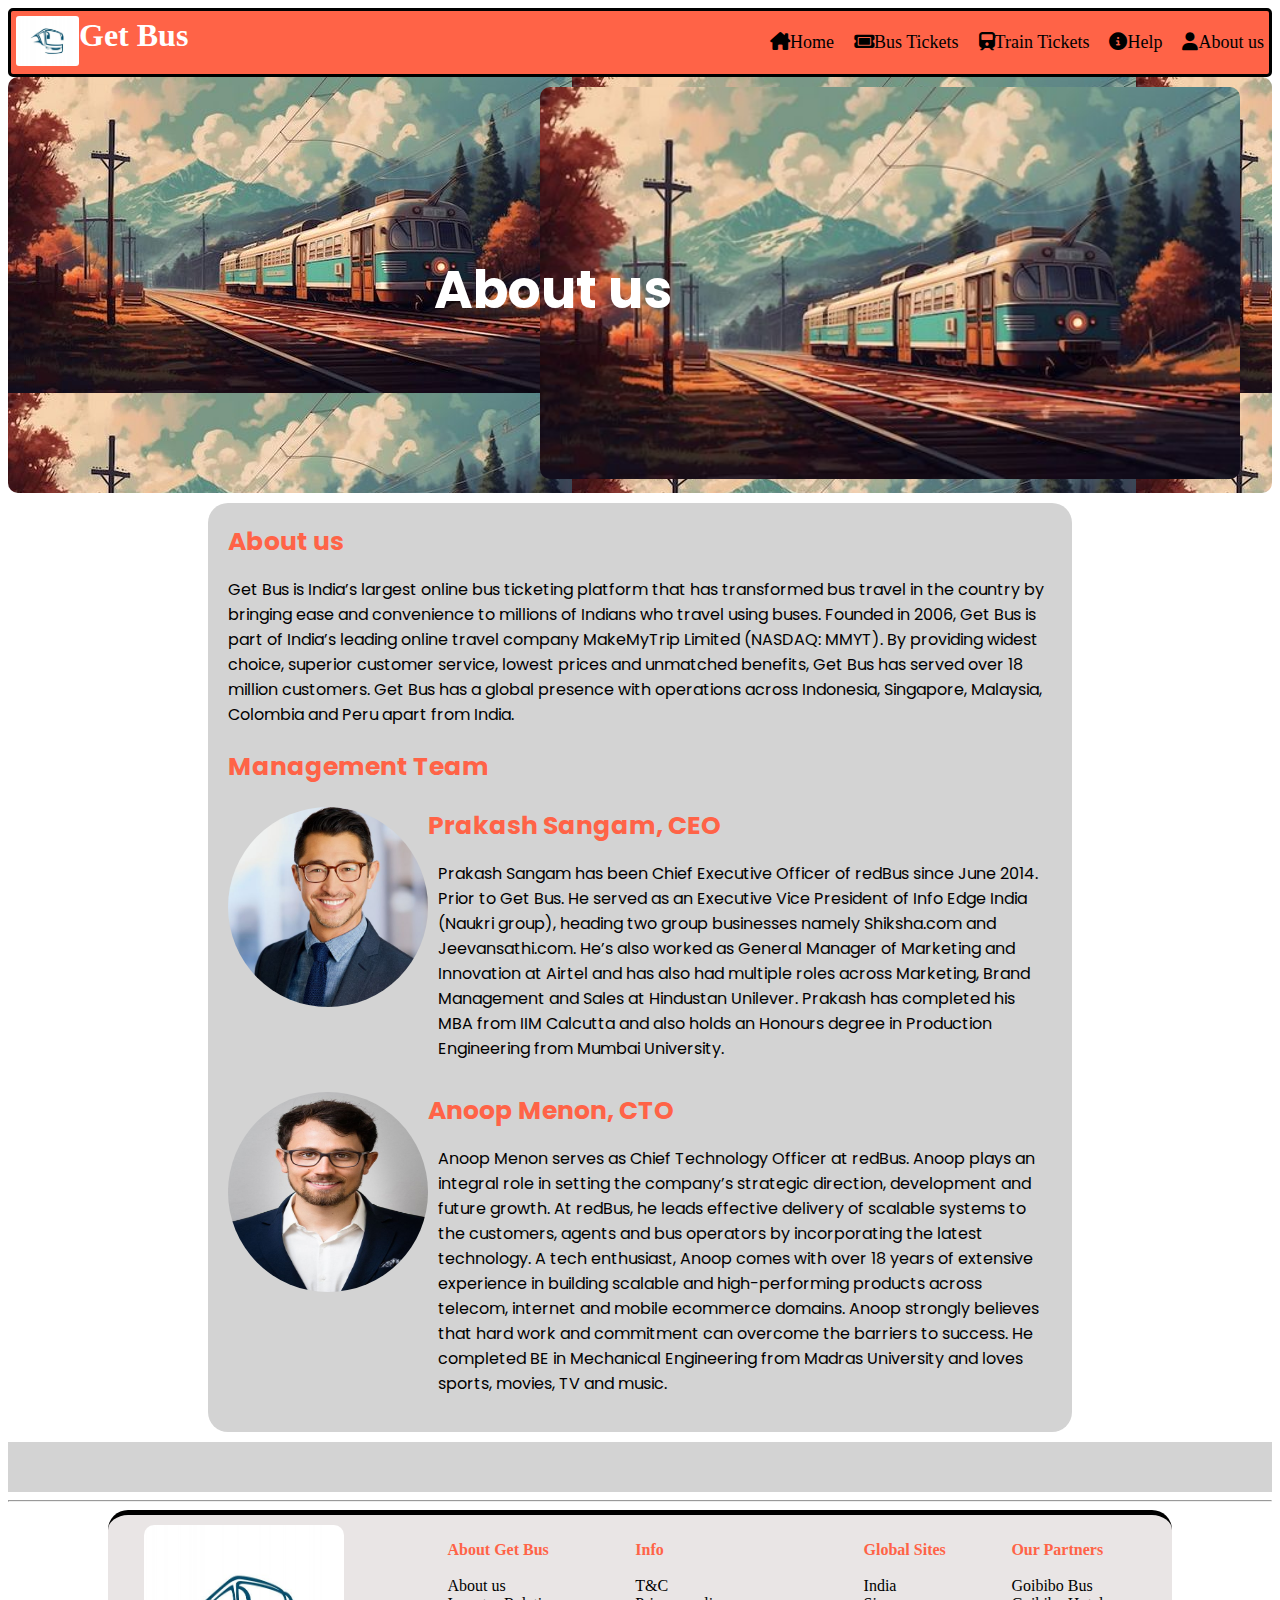
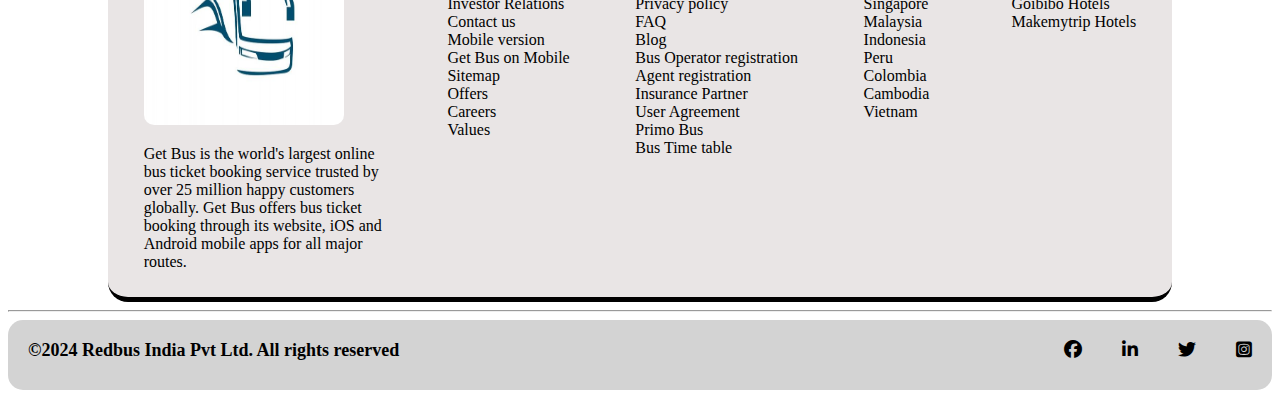
==== commit 3f225dd4: "css" ====
--- a/About.html
+++ b/About.html
@@ -3,7 +3,7 @@
 <head>
     <meta charset="UTF-8">
     <meta name="viewport" content="width=device-width, initial-scale=1.0">
-    <title>Get Bus-About us</title>
+    <title>⁉️Get Bus-About us</title>
     <link rel="stylesheet" href="./About.css">
     <link rel="stylesheet" href="https://cdnjs.cloudflare.com/ajax/libs/font-awesome/6.5.2/css/all.min.css">
     <link rel="preconnect" href="https://fonts.googleapis.com">
@@ -25,16 +25,16 @@
             <ul>
                 <li type="none"><a id="On-Top" href="./index.html"><i class="fa-solid fa-house-chimney"></i>Home</a></li>
                 <li type="none"><a href="./index.html"><i class="fa-solid fa-ticket"></i>Bus Tickets</a></li>
-                <li type="none"><a href="./Get-Care.html"><i class="fa-solid fa-train"></i>Train Tickets</a></label></li>
-                <li type="none"><a href="./Get-Care.html"><i class="fa-solid fa-circle-info"></i>Help</a></li>
-                <li type="none"><a href="./Get-Care.html"><i class="fa-solid fa-user"></i>About us</a></label></li>
+                <li type="none"><a href="./Get Rail.html"><i class="fa-solid fa-train"></i>Train Tickets</a></label></li>
+                <li type="none"><a href="./index.html"><i class="fa-solid fa-circle-info"></i>Help</a></li>
+                <li type="none"><a href="./About.html"><i class="fa-solid fa-user"></i>About us</a></label></li>
             </ul>
         </nav>
     </div>
     </div>
     </header>
     <main>
-        <div class="divimg"><img src="./About img.jpg" alt="About us"></div>
+        <div class="divimg"><div><img src="./About img.jpg" alt="About us"></div><h2>About us</h2></div>
         <section>
             <div class="mai">
             <div class="ma">
@@ -59,6 +59,7 @@
                     </div>
                 </div>
         </div>
+        <div class="para1"></div>
         </section>
     </main>
     <footer>
@@ -72,8 +73,21 @@
                     </p>
                 </div>
                 <div class="foot2">
+                    <ul type="none">
+                        <li><span class="agbspan">About Get Bus</span></li> <br>
+                        <li><a href="./About.html">About us</a></li>
+                        <li><a href="">Investor Relations</a></li>
+                        <li><a href="./Contact.html">Contact us</a></li>
+                        <li><a href="">Mobile version</a></li>
+                        <li><a href="">Get Bus on Mobile</a></li>
+                        <li><a href="">Sitemap</a></li>
+                        <li><a href="">Offers</a></li>
+                        <li><a href="">Careers</a></li>
+                        <li><a href="">Values</a></li>
+                    </div>
+                <div class="foot3">
                 <ul type="none">
-                    <li><span class="abspan">About Bus</span></li> <br>
+                    <li><span class="abspan">Info</span></li> <br>
                     <li><a href="">T&C</a></li>
                     <li><a href="">Privacy policy</a></li>
                     <li><a href="">FAQ</a></li>
@@ -86,7 +100,7 @@
                     <li><a href="">Bus Time table</a></li>
                 </div>
                 </ul>
-                <div class="foot3">
+                <div class="foot4">
                 <ul type="none">
                     <li><span class="gsspan">Global Sites</span></li> <br>
                     <li><a href="">India</a></li>
@@ -99,7 +113,7 @@
                     <li><a href="">Vietnam</a></li> 
                 </ul>
                 </div>
-                <div class="foot4">
+                <div class="foot5">
                 <ul type="none">
                     <li><span class="opspan">Our Partners</span></li> <br>
                     <li><a href="">Goibibo Bus</a></li>
--- a/About.css
+++ b/About.css
@@ -41,17 +41,36 @@
 
 /* main */
 .divimg{
+    font-family: "Poppins", sans-serif;
+    font-size: 35px;
+    color:white;
+    font-weight: bold;
+    display: flex;
+    justify-content: center;
     background-image: url(./About\ img.jpg);
-    opacity: 0.7;
-    border-radius: 10px;
+    position: relative;
+    border-radius: 10px;
+    animation: Aboutus-img 2s ease-in-out;
+}
+@keyframes Aboutus-img{
+    0%{
+        transform: translateX(-100%);
+    }
+    100%{
+        transform: translateX(0);
+    }
 }
 .divimg img{
     position: relative;
     left: 250px;
     border-radius: 10px;
-    width: 900px;
+    width: 700px;
     margin-top: 10px;
-    opacity: 1;
+}
+.divimg h2{
+    position: absolute;
+    right: 600px;
+    top: 130px;
 }
 .mai{
     margin: 10px 200px 10px 200px;
@@ -123,6 +142,9 @@
     transition: 2s;
     scale: 1.2;
 }
+.para1{
+    border-bottom: 50px solid lightgray;
+}
 
 /* footer */
 .foot{
@@ -148,11 +170,19 @@
     text-decoration: none;
     color: black;
 }
+.agbspan{
+    color: tomato;
+    font-weight: bolder;
+}
+.foot3 ul a{
+    text-decoration: none;
+    color: black;
+}
 .abspan{
     color: tomato;
     font-weight: bolder;
 }
-.foot3 ul a{
+.foot4 ul a{
     text-decoration: none;
     color: black;
 }
@@ -160,7 +190,7 @@
     color: tomato;
     font-weight: bolder;
 }
-.foot4 ul a{
+.foot5 ul a{
     text-decoration: none;
     color: black;
 }
